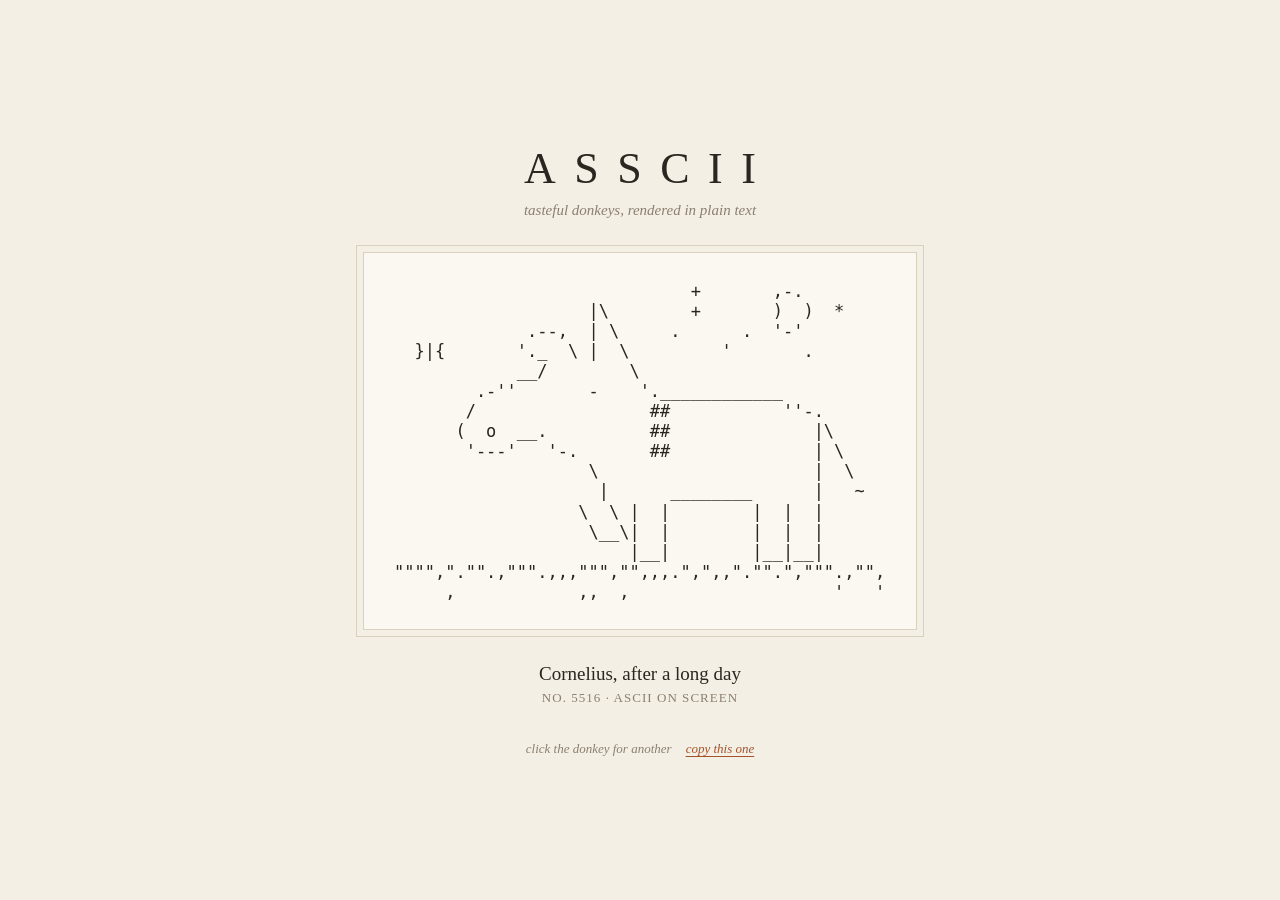
==== asscii.html @ 92eb625c "Add files via upload" ====
<!DOCTYPE html>
<html lang="en">
<head>
<meta charset="utf-8">
<meta name="viewport" content="width=device-width, initial-scale=1">
<title>ASSCII</title>
<style>
  :root {
    --paper: #f4efe4;
    --mat: #fbf8f1;
    --ink: #2b2620;
    --soft: #8a7f70;
    --line: #d9d0be;
    --accent: #a4532a;
  }
  @media (prefers-color-scheme: dark) {
    :root {
      --paper: #17150f;
      --mat: #1f1c15;
      --ink: #eadfc8;
      --soft: #8f866f;
      --line: #3a3528;
      --accent: #e0a070;
    }
  }
  * { box-sizing: border-box; }
  html, body { height: 100%; }
  body {
    margin: 0;
    background: var(--paper);
    color: var(--ink);
    font-family: Georgia, "Iowan Old Style", "Times New Roman", serif;
    display: flex;
    flex-direction: column;
    align-items: center;
    justify-content: center;
    gap: clamp(14px, 3vh, 28px);
    padding: 24px 12px;
  }
  header { text-align: center; }
  h1 {
    margin: 0;
    font-weight: 400;
    font-size: clamp(26px, 5vw, 44px);
    letter-spacing: 0.42em;
    margin-right: -0.42em; /* balance the trailing letter-space */
  }
  .tagline {
    margin: 8px 0 0;
    font-style: italic;
    color: var(--soft);
    font-size: clamp(12px, 1.8vw, 15px);
  }
  .frame {
    appearance: none;
    font: inherit;
    color: inherit;
    cursor: pointer;
    background: var(--mat);
    border: 1px solid var(--line);
    outline: 1px solid var(--line);
    outline-offset: 6px;
    padding: clamp(10px, 2.5vw, 28px) clamp(8px, 2.5vw, 30px);
    margin: 6px;
    overflow: hidden;
    -webkit-tap-highlight-color: transparent;
  }
  .frame:focus-visible { outline: 2px solid var(--accent); outline-offset: 6px; }
  #donkey {
    margin: 0;
    font-family: ui-monospace, "SF Mono", Menlo, Consolas, "DejaVu Sans Mono", "Courier New", monospace;
    font-size: clamp(7px, 2.9vw, 17px);
    line-height: 1.18;
    white-space: pre;
    text-align: left;
    user-select: none;
    will-change: transform, opacity;
  }
  .plaque { text-align: center; min-height: 3.2em; }
  #title { margin: 0; font-size: clamp(15px, 2.4vw, 19px); }
  #meta {
    margin: 5px 0 0;
    color: var(--soft);
    font-size: clamp(11px, 1.6vw, 13px);
    letter-spacing: 0.08em;
    text-transform: uppercase;
  }
  footer {
    color: var(--soft);
    font-size: clamp(11px, 1.6vw, 13px);
    font-style: italic;
    display: flex;
    gap: 14px;
    align-items: center;
  }
  #copy {
    font: inherit;
    color: var(--accent);
    background: none;
    border: 0;
    padding: 0;
    cursor: pointer;
    text-decoration: underline;
    text-underline-offset: 3px;
  }
</style>
</head>
<body>
  <header>
    <h1>ASSCII</h1>
    <p class="tagline">tasteful donkeys, rendered in plain text</p>
  </header>

  <button class="frame" id="frame" aria-label="Donkey portrait. Activate for a new donkey.">
    <pre id="donkey" aria-hidden="true"></pre>
  </button>

  <div class="plaque" aria-live="polite">
    <p id="title"></p>
    <p id="meta"></p>
  </div>

  <footer>
    <span>click the donkey for another</span>
    <button id="copy" type="button">copy this one</button>
  </footer>

<script>
/* ============================================================
   ASSCII donkey generator
   Each donkey is assembled on a character grid from hand-drawn
   parts (pose, ears, mane, tail, legs, extras, scenery), drawn
   facing right, then optionally mirrored.
   ============================================================ */
var ASSCII = (function () {
  var W = 48, H = 16;          // canvas size in characters
  var OX = 1;                  // donkey x offset on the canvas

  function pick(a) { return a[Math.floor(Math.random() * a.length)]; }
  function chance(p) { return Math.random() < p; }

  function blank() {
    var g = [];
    for (var r = 0; r < H; r++) { g.push(new Array(W).fill(' ')); }
    return g;
  }
  // Draw rows of text at (row, col). Spaces are transparent unless solid.
  function put(g, row, col, lines, solid) {
    for (var i = 0; i < lines.length; i++) {
      for (var j = 0; j < lines[i].length; j++) {
        var ch = lines[i][j], r = row + i, c = col + j;
        if (r < 0 || r >= H || c < 0 || c >= W) continue;
        if (ch !== ' ' || solid) g[r][c] = ch;
      }
    }
  }

  /* ---------- poses (E = eye, M = mane) ---------- */
  var POSES = {
    standing: {
      top: 1,
      art: [
        "",
        "",
        "",
        "                       /        \\__",
        "         ____________.'    E       ''-.",
        "     .-''           MM                 \\",
        "     |              MM          .__  o  )",
        "     |              MM       .-'   '---'",
        "     |                     /",
        "     |      ________      |"
      ],
      back: 4,
      ears: { row: 0, col: 23, set: [
        ["   /|  /|", "  / | / |", " /  |/  |"],
        ["   /|", "  / |  ,--.", " /  | /  _.'"],
        ["  |\\  |\\", "  | \\ | \\", "  |  \\|  \\"]
      ] },
      mouth: { row: 7, col: 40 },
      fly: { row: 3, col: 42 }
    },
    grazing: {
      top: 5,
      art: [
        "         _______________",
        "     .-''               ''-.",
        "     |              MM        '.",
        "     |              MM          \\",
        "     |                MM         '     '.",
        "     |      ________       '.        E   \\",
        "                             \\            |",
        "                              '.     __  o )",
        "                                '---'  '--'"
      ],
      back: 0,
      ears: { row: 2, col: 34, set: [
        ["   /|/|", "  / / |"],
        [" |\\ |\\", " | \\| \\"]
      ] },
      mouth: null,
      fly: { row: 3, col: 43 }
    }
  };

  /* ---------- interchangeable parts ---------- */
  var EYES = ['o', 'o', 'o', 'O', '^', '-', '*', '='];
  var MANES = ['}}', '))', '%%', '||', '\\\\', '##'];

  // 22 wide, 3 tall; sits under the belly
  var LEGS = [
    ["|  |  |        |  |  |",
     "|  |  |        |  |  |",
     "|__|__|        |__|__|"],
    ["|  |  |        |  |  |",
     "|  |  |        |  |  |",
     "|##|##|        |##|##|"],
    ["|  |\\  \\      /  /|  |",
     "|  | \\  \\    /  / |  |",
     "|__|  \\__\\  /__/  |__|"],
    ["|  |  |        |  | /  /",
     "|  |  |        |  |/__/",
     "|__|__|        |__|"]
  ];

  // drawn so the last character of the first row touches the rump
  var TAILS = [
    ["    /", "   /", "  ~"],
    ["    /", "   /", "  /", " ~"],
    ["    {", "   {", "  {", "  *"],
    [" ~-._"]
  ];

  /* ---------- scenery ---------- */
  var SUN   = [" \\ | /", "- (_) -", " / | \\"];
  var MOON  = ["  .-,", " (  (", "  '-'"];
  var CLOUD = ["   .--.", " .(    ).", "(___.___)"];

  function scenery(g, pose, night) {
    var tall = pose === POSES.standing;
    if (night) {
      put(g, 0, 2 + Math.floor(Math.random() * 6), MOON);
      var n = 6 + Math.floor(Math.random() * 6);
      for (var i = 0; i < n; i++) {
        var r = Math.floor(Math.random() * 4);
        var c = Math.floor(Math.random() * (tall ? 22 : W));
        if (g[r][c] === ' ' && g[r][Math.max(0, c - 1)] === ' ' && g[r][Math.min(W - 1, c + 1)] === ' ') {
          g[r][c] = pick(['*', '.', '+', '.', "'"]);
        }
      }
    } else {
      var kind = pick(['sun', 'sun', 'cloud', 'both', 'none']);
      if (kind === 'sun' || kind === 'both') put(g, 0, 2 + Math.floor(Math.random() * 4), SUN);
      if (kind === 'cloud') put(g, 0, 3 + Math.floor(Math.random() * 8), CLOUD);
      if (kind === 'both') put(g, 0, 12, CLOUD);
      if (!tall && chance(0.6)) put(g, pick([0, 1]), 28 + Math.floor(Math.random() * 8), CLOUD);
      if (chance(0.35)) put(g, 3, 14 + Math.floor(Math.random() * 4), ["v  v"]);
    }
    // ground
    var gr = H - 2;
    for (var c2 = 0; c2 < W; c2++) {
      g[gr][c2] = pick(['"', '"', '"', ',', ',', '.']);
      if (chance(0.12)) g[gr + 1][c2] = pick(['.', ',', "'"]);
    }
  }

  /* ---------- extras ---------- */
  function extras(g, pose, top) {
    var list = [];
    if (chance(0.28)) {                      // saddle blanket
      put(g, top + pose.back + 1, OX + 10, ["|::::::|", " '~~~~'"], true);
      list.push('blanket');
    }
    if (chance(0.22)) {                      // small bird on the back
      put(g, top + pose.back - 1, OX + 12, ["('>"]);
      list.push('bird');
    }
    if (pose.mouth && chance(0.25)) {        // flower in the mouth
      put(g, top + pose.mouth.row, OX + pose.mouth.col, ["-<@"]);
      list.push('flower');
    } else if (chance(0.2)) {                // butterfly by the nose
      put(g, top + pose.fly.row - 1, OX + pose.fly.col, ["}|{"]);
      list.push('butterfly');
    }
    return list;
  }

  /* ---------- mirroring ---------- */
  var SWAP = { '/': '\\', '\\': '/', '(': ')', ')': '(', '<': '>', '>': '<', '{': '}', '}': '{' };
  function mirror(g) {
    return g.map(function (row) {
      return row.slice().reverse().map(function (ch) { return SWAP[ch] || ch; });
    });
  }

  /* ---------- names and captions ---------- */
  var NAMES = ["Clementine", "Bartholomew", "Juniper", "Winifred", "Augustin", "Marigold", "Thaddeus",
    "Beatrix", "Cornelius", "Philippa", "Ignatius", "Rosalind", "Barnaby", "Ottoline", "Leopold",
    "Henrietta", "Montgomery", "Persimmon", "Algernon", "Dulcinea", "Sancho", "Figaro", "Esmeralda",
    "Horatio", "Mirabelle", "Tobias", "Wilhelmina", "Fitzgerald", "Odalys", "Benedetto"];
  var DOING = {
    standing: ["contemplating oats", "in repose", "awaiting the post", "considering the horizon",
      "at the edge of the meadow", "unbothered", "after a long day", "with quiet dignity",
      "pretending not to notice you", "thinking about hay", "having declined to move"],
    grazing: ["at luncheon", "sampling the clover", "among the good grass", "taking a light supper",
      "inspecting the lawn", "dining alone", "reviewing the meadow"],
    night: ["by moonlight", "beneath the stars", "keeping late hours", "nocturne"],
    bird: ["with a small friend", "and companion"],
    flower: ["bearing a flower", "feeling romantic"],
    butterfly: ["with visitor", "and the butterfly"],
    blanket: ["in formal dress", "dressed for the occasion"]
  };

  function generate() {
    var poseName = chance(0.7) ? 'standing' : 'grazing';
    var pose = POSES[poseName];
    var top = pose.top;
    var night = chance(0.3);
    var g = blank();

    scenery(g, pose, night);

    // body
    var eye = pick(EYES), mane = pick(MANES);
    var art = pose.art.map(function (line) {
      return line.replace(/MM/g, mane).replace('E', eye);
    });
    put(g, top, OX, art);

    // ears, legs, tail
    put(g, top + pose.ears.row, OX + pose.ears.col, pick(pose.ears.set));
    var bodyRows = poseName === 'standing' ? 10 : 6;
    put(g, top + bodyRows, OX + 5, pick(poseName === 'standing' ? LEGS : LEGS.slice(0, 3)), true);
    var tailRow = poseName === 'standing' ? 6 : 2;
    put(g, top + tailRow, OX, pick(TAILS));

    var ex = extras(g, pose, top);
    if (chance(0.5)) g = mirror(g);

    // caption
    var pool = DOING[poseName];
    if (night && chance(0.5)) pool = DOING.night;
    if (ex.length && chance(0.6)) pool = DOING[pick(ex)];
    var number = String(1 + Math.floor(Math.random() * 9999)).padStart(4, '0');

    return {
      text: g.map(function (row) { return row.join('').replace(/\s+$/, ''); }).join('\n'),
      title: pick(NAMES) + ', ' + pick(pool),
      meta: 'No. ' + number + ' · ASCII on screen'
    };
  }

  return { generate: generate, W: W, H: H };
})();

/* ============================================================
   Page behaviour
   ============================================================ */
if (typeof document !== 'undefined') {
  (function () {
    var pre = document.getElementById('donkey');
    var frame = document.getElementById('frame');
    var title = document.getElementById('title');
    var meta = document.getElementById('meta');
    var copy = document.getElementById('copy');
    var busy = false, current = null;

    function show() {
      current = ASSCII.generate();
      // pad rows so the frame keeps a constant size
      pre.textContent = current.text.split('\n').map(function (l) {
        return l.padEnd(ASSCII.W, ' ');
      }).join('\n');
      title.textContent = current.title;
      meta.textContent = current.meta;
    }

    function next() {
      if (busy) return;
      var calm = window.matchMedia && window.matchMedia('(prefers-reduced-motion: reduce)').matches;
      if (!pre.animate) { show(); return; }
      busy = true;
      var D = calm ? 400 : 850;
      var frames = calm
        ? [{ opacity: 1 }, { opacity: 0, offset: 0.5 }, { opacity: 1 }]
        : [
            { transform: 'rotate(0deg) scale(1)', opacity: 1 },
            { transform: 'rotate(360deg) scale(0.12)', opacity: 0.2, offset: 0.5 },
            { transform: 'rotate(720deg) scale(1)', opacity: 1 }
          ];
      var anim = pre.animate(frames, { duration: D, easing: 'ease-in-out' });
      setTimeout(show, D / 2);
      anim.onfinish = anim.oncancel = function () { busy = false; };
    }

    frame.addEventListener('click', next);

    copy.addEventListener('click', function () {
      if (!current) return;
      var done = function (msg) {
        copy.textContent = msg;
        setTimeout(function () { copy.textContent = 'copy this one'; }, 1400);
      };
      if (navigator.clipboard && navigator.clipboard.writeText) {
        navigator.clipboard.writeText(current.text).then(
          function () { done('copied'); },
          function () { done('copy failed'); }
        );
      } else {
        done('copy unavailable');
      }
    });

    show();
  })();
}
if (typeof module !== 'undefined') { module.exports = ASSCII; }
</script>
</body>
</html>
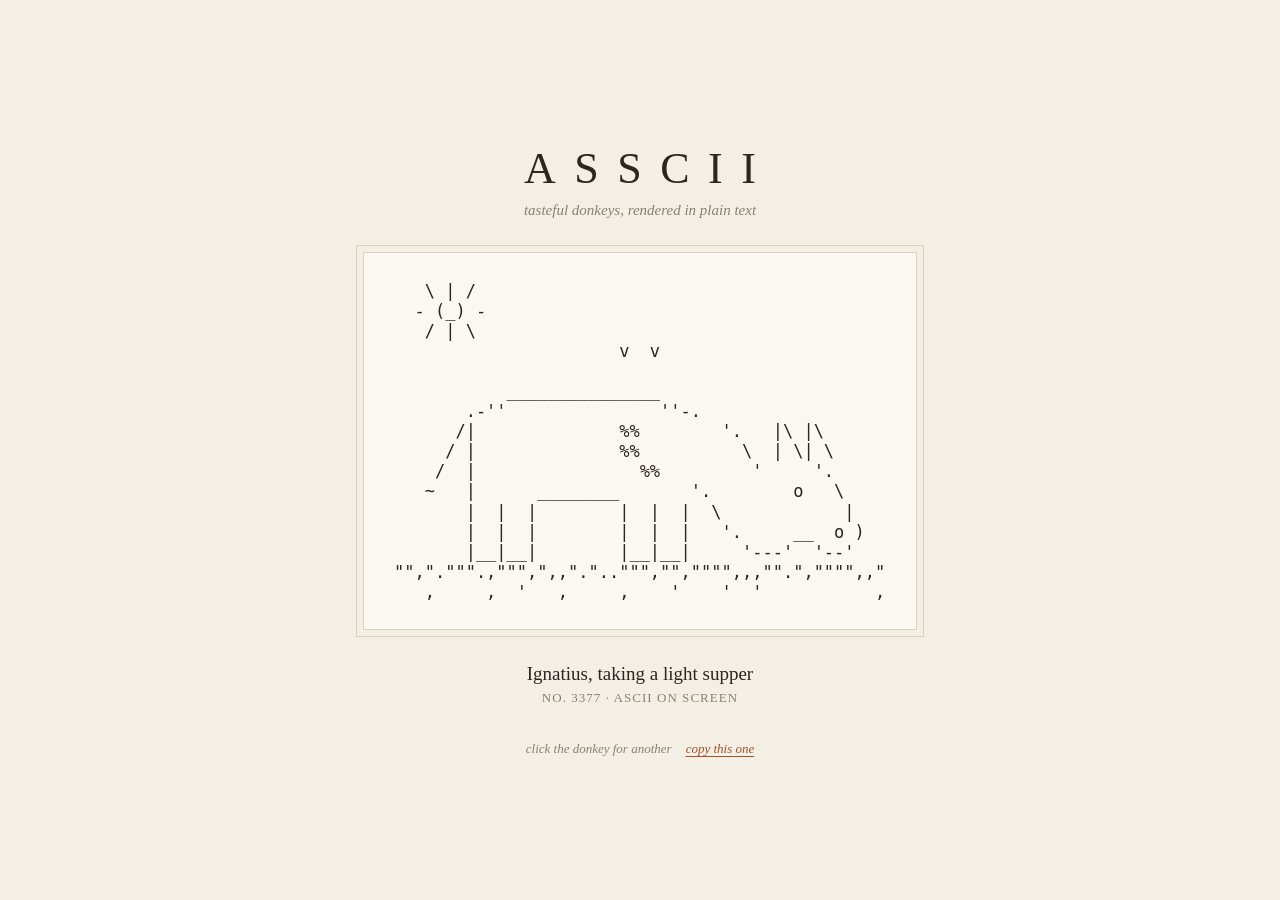
==== commit d7cb5902: "Add four new donkey poses, accessories and props Adds resting, sitting, front-facing portrait and fo" ====
--- a/asscii.html
+++ b/asscii.html
@@ -1,420 +1,552 @@
-<!DOCTYPE html>
-<html lang="en">
-<head>
-<meta charset="utf-8">
-<meta name="viewport" content="width=device-width, initial-scale=1">
-<title>ASSCII</title>
-<style>
-  :root {
-    --paper: #f4efe4;
-    --mat: #fbf8f1;
-    --ink: #2b2620;
-    --soft: #8a7f70;
-    --line: #d9d0be;
-    --accent: #a4532a;
-  }
-  @media (prefers-color-scheme: dark) {
-    :root {
-      --paper: #17150f;
-      --mat: #1f1c15;
-      --ink: #eadfc8;
-      --soft: #8f866f;
-      --line: #3a3528;
-      --accent: #e0a070;
-    }
-  }
-  * { box-sizing: border-box; }
-  html, body { height: 100%; }
-  body {
-    margin: 0;
-    background: var(--paper);
-    color: var(--ink);
-    font-family: Georgia, "Iowan Old Style", "Times New Roman", serif;
-    display: flex;
-    flex-direction: column;
-    align-items: center;
-    justify-content: center;
-    gap: clamp(14px, 3vh, 28px);
-    padding: 24px 12px;
-  }
-  header { text-align: center; }
-  h1 {
-    margin: 0;
-    font-weight: 400;
-    font-size: clamp(26px, 5vw, 44px);
-    letter-spacing: 0.42em;
-    margin-right: -0.42em; /* balance the trailing letter-space */
-  }
-  .tagline {
-    margin: 8px 0 0;
-    font-style: italic;
-    color: var(--soft);
-    font-size: clamp(12px, 1.8vw, 15px);
-  }
-  .frame {
-    appearance: none;
-    font: inherit;
-    color: inherit;
-    cursor: pointer;
-    background: var(--mat);
-    border: 1px solid var(--line);
-    outline: 1px solid var(--line);
-    outline-offset: 6px;
-    padding: clamp(10px, 2.5vw, 28px) clamp(8px, 2.5vw, 30px);
-    margin: 6px;
-    overflow: hidden;
-    -webkit-tap-highlight-color: transparent;
-  }
-  .frame:focus-visible { outline: 2px solid var(--accent); outline-offset: 6px; }
-  #donkey {
-    margin: 0;
-    font-family: ui-monospace, "SF Mono", Menlo, Consolas, "DejaVu Sans Mono", "Courier New", monospace;
-    font-size: clamp(7px, 2.9vw, 17px);
-    line-height: 1.18;
-    white-space: pre;
-    text-align: left;
-    user-select: none;
-    will-change: transform, opacity;
-  }
-  .plaque { text-align: center; min-height: 3.2em; }
-  #title { margin: 0; font-size: clamp(15px, 2.4vw, 19px); }
-  #meta {
-    margin: 5px 0 0;
-    color: var(--soft);
-    font-size: clamp(11px, 1.6vw, 13px);
-    letter-spacing: 0.08em;
-    text-transform: uppercase;
-  }
-  footer {
-    color: var(--soft);
-    font-size: clamp(11px, 1.6vw, 13px);
-    font-style: italic;
-    display: flex;
-    gap: 14px;
-    align-items: center;
-  }
-  #copy {
-    font: inherit;
-    color: var(--accent);
-    background: none;
-    border: 0;
-    padding: 0;
-    cursor: pointer;
-    text-decoration: underline;
-    text-underline-offset: 3px;
-  }
-</style>
-</head>
-<body>
-  <header>
-    <h1>ASSCII</h1>
-    <p class="tagline">tasteful donkeys, rendered in plain text</p>
-  </header>
-
-  <button class="frame" id="frame" aria-label="Donkey portrait. Activate for a new donkey.">
-    <pre id="donkey" aria-hidden="true"></pre>
-  </button>
-
-  <div class="plaque" aria-live="polite">
-    <p id="title"></p>
-    <p id="meta"></p>
-  </div>
-
-  <footer>
-    <span>click the donkey for another</span>
-    <button id="copy" type="button">copy this one</button>
-  </footer>
-
-<script>
-/* ============================================================
-   ASSCII donkey generator
-   Each donkey is assembled on a character grid from hand-drawn
-   parts (pose, ears, mane, tail, legs, extras, scenery), drawn
-   facing right, then optionally mirrored.
-   ============================================================ */
-var ASSCII = (function () {
-  var W = 48, H = 16;          // canvas size in characters
-  var OX = 1;                  // donkey x offset on the canvas
-
-  function pick(a) { return a[Math.floor(Math.random() * a.length)]; }
-  function chance(p) { return Math.random() < p; }
-
-  function blank() {
-    var g = [];
-    for (var r = 0; r < H; r++) { g.push(new Array(W).fill(' ')); }
-    return g;
-  }
-  // Draw rows of text at (row, col). Spaces are transparent unless solid.
-  function put(g, row, col, lines, solid) {
-    for (var i = 0; i < lines.length; i++) {
-      for (var j = 0; j < lines[i].length; j++) {
-        var ch = lines[i][j], r = row + i, c = col + j;
-        if (r < 0 || r >= H || c < 0 || c >= W) continue;
-        if (ch !== ' ' || solid) g[r][c] = ch;
-      }
-    }
-  }
-
-  /* ---------- poses (E = eye, M = mane) ---------- */
-  var POSES = {
-    standing: {
-      top: 1,
-      art: [
-        "",
-        "",
-        "",
-        "                       /        \\__",
-        "         ____________.'    E       ''-.",
-        "     .-''           MM                 \\",
-        "     |              MM          .__  o  )",
-        "     |              MM       .-'   '---'",
-        "     |                     /",
-        "     |      ________      |"
-      ],
-      back: 4,
-      ears: { row: 0, col: 23, set: [
-        ["   /|  /|", "  / | / |", " /  |/  |"],
-        ["   /|", "  / |  ,--.", " /  | /  _.'"],
-        ["  |\\  |\\", "  | \\ | \\", "  |  \\|  \\"]
-      ] },
-      mouth: { row: 7, col: 40 },
-      fly: { row: 3, col: 42 }
-    },
-    grazing: {
-      top: 5,
-      art: [
-        "         _______________",
-        "     .-''               ''-.",
-        "     |              MM        '.",
-        "     |              MM          \\",
-        "     |                MM         '     '.",
-        "     |      ________       '.        E   \\",
-        "                             \\            |",
-        "                              '.     __  o )",
-        "                                '---'  '--'"
-      ],
-      back: 0,
-      ears: { row: 2, col: 34, set: [
-        ["   /|/|", "  / / |"],
-        [" |\\ |\\", " | \\| \\"]
-      ] },
-      mouth: null,
-      fly: { row: 3, col: 43 }
-    }
-  };
-
-  /* ---------- interchangeable parts ---------- */
-  var EYES = ['o', 'o', 'o', 'O', '^', '-', '*', '='];
-  var MANES = ['}}', '))', '%%', '||', '\\\\', '##'];
-
-  // 22 wide, 3 tall; sits under the belly
-  var LEGS = [
-    ["|  |  |        |  |  |",
-     "|  |  |        |  |  |",
-     "|__|__|        |__|__|"],
-    ["|  |  |        |  |  |",
-     "|  |  |        |  |  |",
-     "|##|##|        |##|##|"],
-    ["|  |\\  \\      /  /|  |",
-     "|  | \\  \\    /  / |  |",
-     "|__|  \\__\\  /__/  |__|"],
-    ["|  |  |        |  | /  /",
-     "|  |  |        |  |/__/",
-     "|__|__|        |__|"]
-  ];
-
-  // drawn so the last character of the first row touches the rump
-  var TAILS = [
-    ["    /", "   /", "  ~"],
-    ["    /", "   /", "  /", " ~"],
-    ["    {", "   {", "  {", "  *"],
-    [" ~-._"]
-  ];
-
-  /* ---------- scenery ---------- */
-  var SUN   = [" \\ | /", "- (_) -", " / | \\"];
-  var MOON  = ["  .-,", " (  (", "  '-'"];
-  var CLOUD = ["   .--.", " .(    ).", "(___.___)"];
-
-  function scenery(g, pose, night) {
-    var tall = pose === POSES.standing;
-    if (night) {
-      put(g, 0, 2 + Math.floor(Math.random() * 6), MOON);
-      var n = 6 + Math.floor(Math.random() * 6);
-      for (var i = 0; i < n; i++) {
-        var r = Math.floor(Math.random() * 4);
-        var c = Math.floor(Math.random() * (tall ? 22 : W));
-        if (g[r][c] === ' ' && g[r][Math.max(0, c - 1)] === ' ' && g[r][Math.min(W - 1, c + 1)] === ' ') {
-          g[r][c] = pick(['*', '.', '+', '.', "'"]);
-        }
-      }
-    } else {
-      var kind = pick(['sun', 'sun', 'cloud', 'both', 'none']);
-      if (kind === 'sun' || kind === 'both') put(g, 0, 2 + Math.floor(Math.random() * 4), SUN);
-      if (kind === 'cloud') put(g, 0, 3 + Math.floor(Math.random() * 8), CLOUD);
-      if (kind === 'both') put(g, 0, 12, CLOUD);
-      if (!tall && chance(0.6)) put(g, pick([0, 1]), 28 + Math.floor(Math.random() * 8), CLOUD);
-      if (chance(0.35)) put(g, 3, 14 + Math.floor(Math.random() * 4), ["v  v"]);
-    }
-    // ground
-    var gr = H - 2;
-    for (var c2 = 0; c2 < W; c2++) {
-      g[gr][c2] = pick(['"', '"', '"', ',', ',', '.']);
-      if (chance(0.12)) g[gr + 1][c2] = pick(['.', ',', "'"]);
-    }
-  }
-
-  /* ---------- extras ---------- */
-  function extras(g, pose, top) {
-    var list = [];
-    if (chance(0.28)) {                      // saddle blanket
-      put(g, top + pose.back + 1, OX + 10, ["|::::::|", " '~~~~'"], true);
-      list.push('blanket');
-    }
-    if (chance(0.22)) {                      // small bird on the back
-      put(g, top + pose.back - 1, OX + 12, ["('>"]);
-      list.push('bird');
-    }
-    if (pose.mouth && chance(0.25)) {        // flower in the mouth
-      put(g, top + pose.mouth.row, OX + pose.mouth.col, ["-<@"]);
-      list.push('flower');
-    } else if (chance(0.2)) {                // butterfly by the nose
-      put(g, top + pose.fly.row - 1, OX + pose.fly.col, ["}|{"]);
-      list.push('butterfly');
-    }
-    return list;
-  }
-
-  /* ---------- mirroring ---------- */
-  var SWAP = { '/': '\\', '\\': '/', '(': ')', ')': '(', '<': '>', '>': '<', '{': '}', '}': '{' };
-  function mirror(g) {
-    return g.map(function (row) {
-      return row.slice().reverse().map(function (ch) { return SWAP[ch] || ch; });
-    });
-  }
-
-  /* ---------- names and captions ---------- */
-  var NAMES = ["Clementine", "Bartholomew", "Juniper", "Winifred", "Augustin", "Marigold", "Thaddeus",
-    "Beatrix", "Cornelius", "Philippa", "Ignatius", "Rosalind", "Barnaby", "Ottoline", "Leopold",
-    "Henrietta", "Montgomery", "Persimmon", "Algernon", "Dulcinea", "Sancho", "Figaro", "Esmeralda",
-    "Horatio", "Mirabelle", "Tobias", "Wilhelmina", "Fitzgerald", "Odalys", "Benedetto"];
-  var DOING = {
-    standing: ["contemplating oats", "in repose", "awaiting the post", "considering the horizon",
-      "at the edge of the meadow", "unbothered", "after a long day", "with quiet dignity",
-      "pretending not to notice you", "thinking about hay", "having declined to move"],
-    grazing: ["at luncheon", "sampling the clover", "among the good grass", "taking a light supper",
-      "inspecting the lawn", "dining alone", "reviewing the meadow"],
-    night: ["by moonlight", "beneath the stars", "keeping late hours", "nocturne"],
-    bird: ["with a small friend", "and companion"],
-    flower: ["bearing a flower", "feeling romantic"],
-    butterfly: ["with visitor", "and the butterfly"],
-    blanket: ["in formal dress", "dressed for the occasion"]
-  };
-
-  function generate() {
-    var poseName = chance(0.7) ? 'standing' : 'grazing';
-    var pose = POSES[poseName];
-    var top = pose.top;
-    var night = chance(0.3);
-    var g = blank();
-
-    scenery(g, pose, night);
-
-    // body
-    var eye = pick(EYES), mane = pick(MANES);
-    var art = pose.art.map(function (line) {
-      return line.replace(/MM/g, mane).replace('E', eye);
-    });
-    put(g, top, OX, art);
-
-    // ears, legs, tail
-    put(g, top + pose.ears.row, OX + pose.ears.col, pick(pose.ears.set));
-    var bodyRows = poseName === 'standing' ? 10 : 6;
-    put(g, top + bodyRows, OX + 5, pick(poseName === 'standing' ? LEGS : LEGS.slice(0, 3)), true);
-    var tailRow = poseName === 'standing' ? 6 : 2;
-    put(g, top + tailRow, OX, pick(TAILS));
-
-    var ex = extras(g, pose, top);
-    if (chance(0.5)) g = mirror(g);
-
-    // caption
-    var pool = DOING[poseName];
-    if (night && chance(0.5)) pool = DOING.night;
-    if (ex.length && chance(0.6)) pool = DOING[pick(ex)];
-    var number = String(1 + Math.floor(Math.random() * 9999)).padStart(4, '0');
-
-    return {
-      text: g.map(function (row) { return row.join('').replace(/\s+$/, ''); }).join('\n'),
-      title: pick(NAMES) + ', ' + pick(pool),
-      meta: 'No. ' + number + ' · ASCII on screen'
-    };
-  }
-
-  return { generate: generate, W: W, H: H };
-})();
-
-/* ============================================================
-   Page behaviour
-   ============================================================ */
-if (typeof document !== 'undefined') {
-  (function () {
-    var pre = document.getElementById('donkey');
-    var frame = document.getElementById('frame');
-    var title = document.getElementById('title');
-    var meta = document.getElementById('meta');
-    var copy = document.getElementById('copy');
-    var busy = false, current = null;
-
-    function show() {
-      current = ASSCII.generate();
-      // pad rows so the frame keeps a constant size
-      pre.textContent = current.text.split('\n').map(function (l) {
-        return l.padEnd(ASSCII.W, ' ');
-      }).join('\n');
-      title.textContent = current.title;
-      meta.textContent = current.meta;
-    }
-
-    function next() {
-      if (busy) return;
-      var calm = window.matchMedia && window.matchMedia('(prefers-reduced-motion: reduce)').matches;
-      if (!pre.animate) { show(); return; }
-      busy = true;
-      var D = calm ? 400 : 850;
-      var frames = calm
-        ? [{ opacity: 1 }, { opacity: 0, offset: 0.5 }, { opacity: 1 }]
-        : [
-            { transform: 'rotate(0deg) scale(1)', opacity: 1 },
-            { transform: 'rotate(360deg) scale(0.12)', opacity: 0.2, offset: 0.5 },
-            { transform: 'rotate(720deg) scale(1)', opacity: 1 }
-          ];
-      var anim = pre.animate(frames, { duration: D, easing: 'ease-in-out' });
-      setTimeout(show, D / 2);
-      anim.onfinish = anim.oncancel = function () { busy = false; };
-    }
-
-    frame.addEventListener('click', next);
-
-    copy.addEventListener('click', function () {
-      if (!current) return;
-      var done = function (msg) {
-        copy.textContent = msg;
-        setTimeout(function () { copy.textContent = 'copy this one'; }, 1400);
-      };
-      if (navigator.clipboard && navigator.clipboard.writeText) {
-        navigator.clipboard.writeText(current.text).then(
-          function () { done('copied'); },
-          function () { done('copy failed'); }
-        );
-      } else {
-        done('copy unavailable');
-      }
-    });
-
-    show();
-  })();
-}
-if (typeof module !== 'undefined') { module.exports = ASSCII; }
-</script>
-</body>
-</html>
+<!DOCTYPE html>
+<html lang="en">
+<head>
+<meta charset="utf-8">
+<meta name="viewport" content="width=device-width, initial-scale=1">
+<title>ASSCII</title>
+<style>
+  :root {
+    --paper: #f4efe4;
+    --mat: #fbf8f1;
+    --ink: #2b2620;
+    --soft: #8a7f70;
+    --line: #d9d0be;
+    --accent: #a4532a;
+  }
+  @media (prefers-color-scheme: dark) {
+    :root {
+      --paper: #17150f;
+      --mat: #1f1c15;
+      --ink: #eadfc8;
+      --soft: #8f866f;
+      --line: #3a3528;
+      --accent: #e0a070;
+    }
+  }
+  * { box-sizing: border-box; }
+  html, body { height: 100%; }
+  body {
+    margin: 0;
+    background: var(--paper);
+    color: var(--ink);
+    font-family: Georgia, "Iowan Old Style", "Times New Roman", serif;
+    display: flex;
+    flex-direction: column;
+    align-items: center;
+    justify-content: center;
+    gap: clamp(14px, 3vh, 28px);
+    padding: 24px 12px;
+  }
+  header { text-align: center; }
+  h1 {
+    margin: 0;
+    font-weight: 400;
+    font-size: clamp(26px, 5vw, 44px);
+    letter-spacing: 0.42em;
+    margin-right: -0.42em; /* balance the trailing letter-space */
+  }
+  .tagline {
+    margin: 8px 0 0;
+    font-style: italic;
+    color: var(--soft);
+    font-size: clamp(12px, 1.8vw, 15px);
+  }
+  .frame {
+    appearance: none;
+    font: inherit;
+    color: inherit;
+    cursor: pointer;
+    background: var(--mat);
+    border: 1px solid var(--line);
+    outline: 1px solid var(--line);
+    outline-offset: 6px;
+    padding: clamp(10px, 2.5vw, 28px) clamp(8px, 2.5vw, 30px);
+    margin: 6px;
+    overflow: hidden;
+    -webkit-tap-highlight-color: transparent;
+  }
+  .frame:focus-visible { outline: 2px solid var(--accent); outline-offset: 6px; }
+  #donkey {
+    margin: 0;
+    font-family: ui-monospace, "SF Mono", Menlo, Consolas, "DejaVu Sans Mono", "Courier New", monospace;
+    font-size: clamp(7px, 2.9vw, 17px);
+    line-height: 1.18;
+    white-space: pre;
+    text-align: left;
+    user-select: none;
+    will-change: transform, opacity;
+  }
+  .plaque { text-align: center; min-height: 3.2em; }
+  #title { margin: 0; font-size: clamp(15px, 2.4vw, 19px); }
+  #meta {
+    margin: 5px 0 0;
+    color: var(--soft);
+    font-size: clamp(11px, 1.6vw, 13px);
+    letter-spacing: 0.08em;
+    text-transform: uppercase;
+  }
+  footer {
+    color: var(--soft);
+    font-size: clamp(11px, 1.6vw, 13px);
+    font-style: italic;
+    display: flex;
+    gap: 14px;
+    align-items: center;
+  }
+  #copy {
+    font: inherit;
+    color: var(--accent);
+    background: none;
+    border: 0;
+    padding: 0;
+    cursor: pointer;
+    text-decoration: underline;
+    text-underline-offset: 3px;
+  }
+</style>
+</head>
+<body>
+  <header>
+    <h1>ASSCII</h1>
+    <p class="tagline">tasteful donkeys, rendered in plain text</p>
+  </header>
+
+  <button class="frame" id="frame" aria-label="Donkey portrait. Activate for a new donkey.">
+    <pre id="donkey" aria-hidden="true"></pre>
+  </button>
+
+  <div class="plaque" aria-live="polite">
+    <p id="title"></p>
+    <p id="meta"></p>
+  </div>
+
+  <footer>
+    <span>click the donkey for another</span>
+    <button id="copy" type="button">copy this one</button>
+  </footer>
+
+<script>
+/* ============================================================
+   ASSCII donkey generator
+   Each donkey is assembled on a character grid from hand-drawn
+   parts (pose, ears, mane, tail, legs, extras, scenery), drawn
+   facing right, then optionally mirrored.
+   ============================================================ */
+var ASSCII = (function () {
+  var W = 48, H = 16;          // canvas size in characters
+  var GROUND = H - 2;          // first ground row; art rests on the row above
+
+  function pick(a) { return a[Math.floor(Math.random() * a.length)]; }
+  function chance(p) { return Math.random() < p; }
+  function rand(lo, hi) { return lo + Math.floor(Math.random() * (hi - lo + 1)); }
+
+  function blank() {
+    var g = [];
+    for (var r = 0; r < H; r++) { g.push(new Array(W).fill(' ')); }
+    return g;
+  }
+  // Draw rows of text at (row, col). Spaces are transparent unless solid.
+  function put(g, row, col, lines, solid) {
+    for (var i = 0; i < lines.length; i++) {
+      for (var j = 0; j < lines[i].length; j++) {
+        var ch = lines[i][j], r = row + i, c = col + j;
+        if (r < 0 || r >= H || c < 0 || c >= W) continue;
+        if (ch !== ' ' || solid) g[r][c] = ch;
+      }
+    }
+  }
+  // True if a w-by-h box at (row, col) stays clear of everything drawn so far.
+  function free(g, row, col, w, h, margin) {
+    if (row < 0 || col < 0 || col + w > W || row + h > GROUND) return false;
+    for (var r = row; r < row + h; r++) {
+      var lo = -1, hi = -1;
+      for (var c = 0; c < W; c++) { if (g[r][c] !== ' ') { if (lo < 0) lo = c; hi = c; } }
+      if (lo >= 0 && col <= hi + margin && col + w - 1 >= lo - margin) return false;
+    }
+    return true;
+  }
+  function width(lines) { return Math.max.apply(null, lines.map(function (l) { return l.length; })); }
+  // Try random spots for a piece of scenery; draw it at the first clear one.
+  function place(g, lines, rowLo, rowHi, margin) {
+    var w = width(lines);
+    for (var i = 0; i < 30; i++) {
+      var r = rand(rowLo, rowHi), c = rand(0, W - w);
+      if (free(g, r, c, w, lines.length, margin)) { put(g, r, c, lines); return true; }
+    }
+    return false;
+  }
+
+  /* ---------- shared parts ---------- */
+  var EYES = ['o', 'o', 'o', 'O', '^', '-', '*', '='];
+  var MANES = ['}}', '))', '%%', '||', '\\\\', '##'];
+
+  var EARS_TALL = [
+    ["   /|  /|", "  / | / |", " /  |/  |"],
+    ["   /|", "  / |  ,--.", " /  | /  _.'"],
+    ["  |\\  |\\", "  | \\ | \\", "  |  \\|  \\"]
+  ];
+  var LEGS = [
+    ["|  |  |        |  |  |",
+     "|  |  |        |  |  |",
+     "|__|__|        |__|__|"],
+    ["|  |  |        |  |  |",
+     "|  |  |        |  |  |",
+     "|##|##|        |##|##|"],
+    ["|  |\\  \\      /  /|  |",
+     "|  | \\  \\    /  / |  |",
+     "|__|  \\__\\  /__/  |__|"],
+    ["|  |  |        |  | /  /",
+     "|  |  |        |  |/__/",
+     "|__|__|        |__|"]
+  ];
+  // drawn so the last character of the first row touches the rump
+  var TAILS = [
+    ["    /", "   /", "  ~"],
+    ["    /", "   /", "  /", " ~"],
+    ["    {", "   {", "  {", "  *"],
+    [" ~-._"]
+  ];
+
+  /* ---------- poses (drawn facing right; E = eye, M = mane) ----------
+     rows:  number of canvas rows the pose occupies (it sits on the ground)
+     x:     [min, max] horizontal offset
+     back:  art row of the back line, for things that sit on it        */
+  var POSES = {
+    standing: {
+      weight: 30, rows: 13, x: [1, 3], back: 4,
+      art: [
+        "", "", "",
+        "                       /        \\__",
+        "         ____________.'    E       ''-.",
+        "     .-''           MM                 \\",
+        "     |              MM          .__  o  )",
+        "     |              MM       .-'   '---'",
+        "     |                     /",
+        "     |      ________      |"
+      ],
+      ears: { row: 0, col: 23, set: EARS_TALL },
+      legs: { row: 10, col: 5, set: LEGS },
+      tail: { row: 6, set: TAILS },
+      mouth: { row: 7, col: 40 },
+      fly: { row: 2, col: 41 }
+    },
+    grazing: {
+      weight: 16, rows: 9, x: [1, 2], back: 0,
+      art: [
+        "         _______________",
+        "     .-''               ''-.",
+        "     |              MM        '.",
+        "     |              MM          \\",
+        "     |                MM         '     '.",
+        "     |      ________       '.        E   \\",
+        "                             \\            |",
+        "                              '.     __  o )",
+        "                                '---'  '--'"
+      ],
+      ears: { row: 2, col: 34, set: [
+        ["   /|/|", "  / / |"],
+        [" |\\ |\\", " | \\| \\"]
+      ] },
+      legs: { row: 6, col: 5, set: LEGS.slice(0, 3) },
+      tail: { row: 2, set: TAILS },
+      fly: { row: 2, col: 43 }
+    },
+    resting: {
+      weight: 14, rows: 10, x: [1, 3], back: 4,
+      art: [
+        "", "", "",
+        "                       /        \\__",
+        "         ____________.'    E       ''-.",
+        "     .-''           MM                 \\",
+        "    /               MM          .__  o  )",
+        " ~-(                MM       .-'   '---'",
+        "    \\     __________       _/",
+        "     '---(______(____'-----(_____)"
+      ],
+      ears: { row: 0, col: 23, set: EARS_TALL },
+      mouth: { row: 7, col: 40 },
+      fly: { row: 2, col: 41 }
+    },
+    sitting: {
+      weight: 14, rows: 14, x: [1, 4], props: true,
+      art: [
+        "", "", "",
+        "               /        \\__",
+        "             .'    E       ''-.",
+        "           .'MM                \\",
+        "          / MM          .__  o  )",
+        "         / MM        .-'   '---'",
+        "        /           /",
+        "      .'           |",
+        "     /     .--.    | |",
+        "    |     /    \\   | |",
+        " ~-.|    |      |  | |",
+        "    '.___|______|__|_|"
+      ],
+      ears: { row: 0, col: 15, set: EARS_TALL },
+      mouth: { row: 7, col: 32 },
+      fly: { row: 2, col: 33 }
+    },
+    portrait: {
+      weight: 14, rows: 14, x: [8, 10], portrait: true,
+      art: [
+        "   /\\                    /\\",
+        "  /  \\                  /  \\",
+        " |    \\                /    |",
+        " |     \\    MMMMMM    /     |",
+        "  \\     '.__MMMMMM__.'     /",
+        "   '.     /        \\     .'",
+        "     '-._|  E    E  |_.-'",
+        "         |          |",
+        "         |          |",
+        "          \\  .--.  /",
+        "          | ( oo ) |",
+        "           \\ '--' /",
+        "       .----'----'----.",
+        "      /                \\"
+      ]
+    },
+    foal: {
+      weight: 12, rows: 9, x: [3, 22], props: true, back: 3,
+      art: [
+        "            /| /|",
+        "           / |/ |",
+        "          /      \\_",
+        "    _____.'  E     '.",
+        "  .'    MM      _  o )",
+        " ~|     MM   .-' '--'",
+        "  |   ____   |",
+        "  |  |    |  |",
+        "  |__|    |__|"
+      ],
+      fly: { row: 2, col: 23 }
+    }
+  };
+  var POSE_NAMES = Object.keys(POSES);
+  function pickPose() {
+    var total = 0, i;
+    for (i = 0; i < POSE_NAMES.length; i++) total += POSES[POSE_NAMES[i]].weight;
+    var n = Math.random() * total;
+    for (i = 0; i < POSE_NAMES.length; i++) {
+      n -= POSES[POSE_NAMES[i]].weight;
+      if (n < 0) return POSE_NAMES[i];
+    }
+    return POSE_NAMES[0];
+  }
+
+  /* ---------- scenery ---------- */
+  var SUN   = [" \\ | /", "- (_) -", " / | \\"];
+  var MOON  = ["  .-,", " (  (", "  '-'"];
+  var CLOUD = ["   .--.", " .(    ).", "(___.___)"];
+  var PROPS = [
+    [".------.", "|//////|", "'------'"],                                  // hay bale
+    ["|--|--|--|", "|--|--|--|", "|  |  |  |"],                             // fence
+    ["  .@@@.", " @@@@@@@", "  '@@@'", "    |", "    |"],                  // tree
+    ["  ___", " |   |", " |oat|", " '---'"],                              // feed bucket
+    [" \\|/", "--@--", "  |", " \\|"]                                      // tall flower
+  ];
+
+  function scenery(g, pose, night) {
+    if (pose.props && chance(0.75)) {
+      var prop = pick(PROPS);
+      place(g, prop, GROUND - prop.length, GROUND - prop.length, 2);
+    }
+    if (night) {
+      place(g, MOON, 0, 1, 1);
+      for (var i = 0; i < 16; i++) {
+        var r = rand(0, 5), c = rand(0, W - 1);
+        if (free(g, r, c, 1, 1, 3)) g[r][c] = pick(['*', '.', '+', '.', "'"]);
+      }
+    } else {
+      var kind = pick(['sun', 'sun', 'cloud', 'both', 'two', 'none']);
+      if (kind === 'sun' || kind === 'both') place(g, SUN, 0, 1, 1);
+      if (kind !== 'sun' && kind !== 'none') place(g, CLOUD, 0, 1, 2);
+      if (kind === 'two') place(g, CLOUD, 0, 2, 2);
+      if (chance(0.35)) place(g, ["v  v"], 1, 4, 3);
+    }
+    for (var c2 = 0; c2 < W; c2++) {
+      g[GROUND][c2] = pick(['"', '"', '"', ',', ',', '.']);
+      if (chance(0.12)) g[GROUND + 1][c2] = pick(['.', ',', "'"]);
+    }
+  }
+
+  /* ---------- extras ---------- */
+  function extras(g, pose, top, ox) {
+    var list = [];
+    if (pose.portrait) {
+      var hat = pick(['straw', 'top', 'crown', null, null, null]);
+      if (hat === 'straw') put(g, top + 2, ox + 8, ["   .------.", "_.'--------'._"], true);
+      if (hat === 'top') put(g, top, ox + 10, [" .------.", " |      |", " |======|", "_|______|_"], true);
+      if (hat === 'crown') put(g, top + 3, ox + 12, ["@*@*@*"], true);
+      if (hat) list.push(hat);
+      if (chance(0.3)) {
+        var row = g[top + 6];
+        put(g, top + 6, ox + 10, ["-(" + row[ox + 12] + ")--(" + row[ox + 17] + ")-"], true);
+        list.push('specs');
+      }
+      if (chance(0.3)) { put(g, top + 12, ox + 12, ["{>o<}"], true); list.push('bowtie'); }
+      return list;
+    }
+    if (pose.back !== undefined && pose !== POSES.foal) {
+      var load = pick(['blanket', 'blanket', 'baskets', null, null, null, null]);
+      if (load === 'blanket') put(g, top + pose.back + 1, ox + 10, ["|::::::|", " '~~~~'"], true);
+      if (load === 'baskets') put(g, top + pose.back + 1, ox + 9, ["|######|", "|######|", "'------'"], true);
+      if (load) list.push(load);
+    }
+    if (pose.back !== undefined && chance(0.22)) {
+      put(g, top + pose.back - 1, ox + (pose === POSES.foal ? 5 : 12), ["('>"]);
+      list.push('bird');
+    }
+    if (pose.mouth && chance(0.25)) {
+      put(g, top + pose.mouth.row, ox + pose.mouth.col, ["-<@"]);
+      list.push('flower');
+    } else if (pose.fly && chance(0.2)) {
+      put(g, top + pose.fly.row, ox + pose.fly.col, ["}|{"]);
+      list.push('butterfly');
+    }
+    return list;
+  }
+
+  /* ---------- mirroring ---------- */
+  var SWAP = { '/': '\\', '\\': '/', '(': ')', ')': '(', '<': '>', '>': '<', '{': '}', '}': '{' };
+  function mirror(g) {
+    return g.map(function (row) {
+      return row.slice().reverse().map(function (ch) { return SWAP[ch] || ch; });
+    });
+  }
+
+  /* ---------- names and captions ---------- */
+  var NAMES = ["Clementine", "Bartholomew", "Juniper", "Winifred", "Augustin", "Marigold", "Thaddeus",
+    "Beatrix", "Cornelius", "Philippa", "Ignatius", "Rosalind", "Barnaby", "Ottoline", "Leopold",
+    "Henrietta", "Montgomery", "Persimmon", "Algernon", "Dulcinea", "Sancho", "Figaro", "Esmeralda",
+    "Horatio", "Mirabelle", "Tobias", "Wilhelmina", "Fitzgerald", "Odalys", "Benedetto"];
+  var DOING = {
+    standing: ["contemplating oats", "in repose", "awaiting the post", "considering the horizon",
+      "at the edge of the meadow", "unbothered", "after a long day", "with quiet dignity",
+      "pretending not to notice you", "thinking about hay", "having declined to move"],
+    grazing: ["at luncheon", "sampling the clover", "among the good grass", "taking a light supper",
+      "inspecting the lawn", "dining alone", "reviewing the meadow"],
+    resting: ["reclining", "at rest", "declining all invitations", "after luncheon",
+      "observing a day of rest", "not to be disturbed", "in the long grass"],
+    sitting: ["seated", "awaiting an explanation", "sitting for the artist", "at the recital",
+      "holding the floor", "politely unconvinced"],
+    portrait: ["a formal portrait", "study of the head", "facing the viewer", "full face",
+      "the official likeness", "self-possessed"],
+    foal: ["a young talent", "early work", "at four months", "the debutante", "small but certain",
+      "first season"],
+    night: ["by moonlight", "beneath the stars", "keeping late hours", "nocturne"],
+    bird: ["with a small friend", "and companion"],
+    flower: ["bearing a flower", "feeling romantic"],
+    butterfly: ["with visitor", "and the butterfly"],
+    blanket: ["in formal dress", "dressed for the occasion"],
+    baskets: ["returning from market", "bearing provisions"],
+    straw: ["in a good straw hat", "dressed for the garden party"],
+    top: ["in evening dress", "on the way to the opera"],
+    crown: ["crowned with flowers", "queen of the May"],
+    specs: ["the scholar", "reading the fine print"],
+    bowtie: ["black tie", "dressed for dinner"]
+  };
+
+  function generate() {
+    var poseName = pickPose();
+    var pose = POSES[poseName];
+    var top = GROUND - pose.rows;
+    var ox = rand(pose.x[0], pose.x[1]);
+    var night = chance(0.3);
+    var g = blank();
+
+    // body
+    var eye = pick(EYES), mane = pick(MANES);
+    put(g, top, ox, pose.art.map(function (line) {
+      return line.replace(/MM/g, mane).replace(/E/g, eye);
+    }));
+    if (pose.ears) put(g, top + pose.ears.row, ox + pose.ears.col, pick(pose.ears.set));
+    if (pose.legs) put(g, top + pose.legs.row, ox + pose.legs.col, pick(pose.legs.set), true);
+    if (pose.tail) put(g, top + pose.tail.row, ox, pick(pose.tail.set));
+
+    var ex = extras(g, pose, top, ox);
+    scenery(g, pose, night);
+    if (chance(0.5)) g = mirror(g);
+
+    // caption
+    var pool = DOING[poseName];
+    if (night && chance(0.4)) pool = DOING.night;
+    if (ex.length && chance(0.6)) pool = DOING[pick(ex)];
+    var number = String(1 + Math.floor(Math.random() * 9999)).padStart(4, '0');
+
+    return {
+      pose: poseName,
+      text: g.map(function (row) { return row.join('').replace(/\s+$/, ''); }).join('\n'),
+      title: pick(NAMES) + ', ' + pick(pool),
+      meta: 'No. ' + number + ' \u00b7 ASCII on screen'
+    };
+  }
+
+  return { generate: generate, W: W, H: H };
+})();
+
+/* ============================================================
+   Page behaviour
+   ============================================================ */
+if (typeof document !== 'undefined') {
+  (function () {
+    var pre = document.getElementById('donkey');
+    var frame = document.getElementById('frame');
+    var title = document.getElementById('title');
+    var meta = document.getElementById('meta');
+    var copy = document.getElementById('copy');
+    var busy = false, current = null;
+
+    function show() {
+      current = ASSCII.generate();
+      // pad rows so the frame keeps a constant size
+      pre.textContent = current.text.split('\n').map(function (l) {
+        return l.padEnd(ASSCII.W, ' ');
+      }).join('\n');
+      title.textContent = current.title;
+      meta.textContent = current.meta;
+    }
+
+    function next() {
+      if (busy) return;
+      var calm = window.matchMedia && window.matchMedia('(prefers-reduced-motion: reduce)').matches;
+      if (!pre.animate) { show(); return; }
+      busy = true;
+      var D = calm ? 400 : 850;
+      var frames = calm
+        ? [{ opacity: 1 }, { opacity: 0, offset: 0.5 }, { opacity: 1 }]
+        : [
+            { transform: 'rotate(0deg) scale(1)', opacity: 1 },
+            { transform: 'rotate(360deg) scale(0.12)', opacity: 0.2, offset: 0.5 },
+            { transform: 'rotate(720deg) scale(1)', opacity: 1 }
+          ];
+      var anim = pre.animate(frames, { duration: D, easing: 'ease-in-out' });
+      setTimeout(show, D / 2);
+      anim.onfinish = anim.oncancel = function () { busy = false; };
+    }
+
+    frame.addEventListener('click', next);
+
+    copy.addEventListener('click', function () {
+      if (!current) return;
+      var done = function (msg) {
+        copy.textContent = msg;
+        setTimeout(function () { copy.textContent = 'copy this one'; }, 1400);
+      };
+      if (navigator.clipboard && navigator.clipboard.writeText) {
+        navigator.clipboard.writeText(current.text).then(
+          function () { done('copied'); },
+          function () { done('copy failed'); }
+        );
+      } else {
+        done('copy unavailable');
+      }
+    });
+
+    show();
+  })();
+}
+if (typeof module !== 'undefined') { module.exports = ASSCII; }
+</script>
+</body>
+</html>
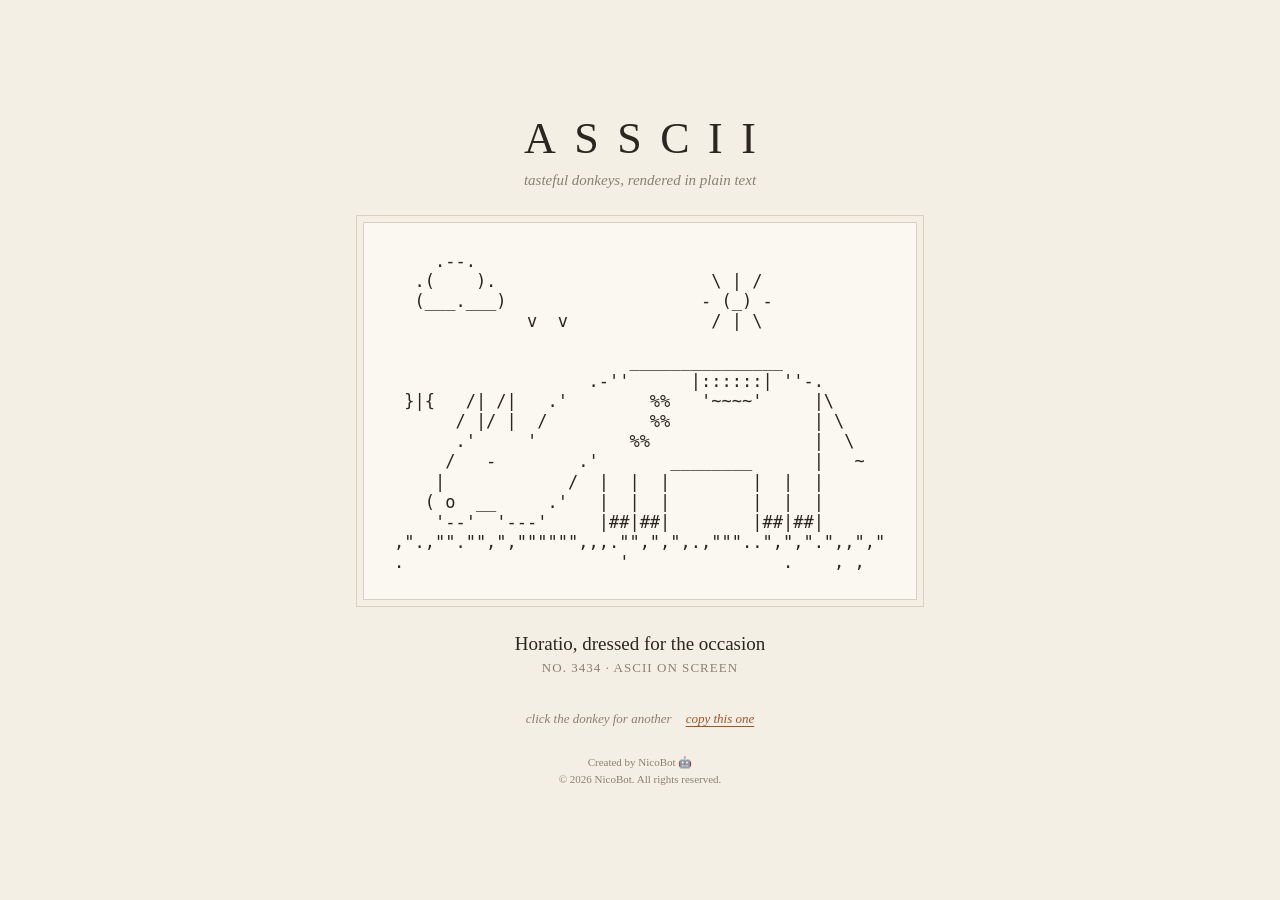
==== commit 5b458fa0: "Add files via upload" ====
--- a/asscii.html
+++ b/asscii.html
@@ -1,4 +1,5 @@
 <!DOCTYPE html>
+<!-- ASScii — Created by NicoBot. © 2026 NicoBot. All rights reserved in original copyrightable contributions. -->
 <html lang="en">
 <head>
 <meta charset="utf-8">
@@ -93,6 +94,7 @@
     gap: 14px;
     align-items: center;
   }
+  .creator-credit { color: var(--soft); font: normal 11px/1.5 Georgia, "Iowan Old Style", "Times New Roman", serif; text-align: center; }
   #copy {
     font: inherit;
     color: var(--accent);
@@ -124,6 +126,7 @@
     <span>click the donkey for another</span>
     <button id="copy" type="button">copy this one</button>
   </footer>
+  <div class="creator-credit" aria-label="Creator credit">Created by NicoBot 🤖<br>© 2026 NicoBot. All rights reserved.</div>
 
 <script>
 /* ============================================================
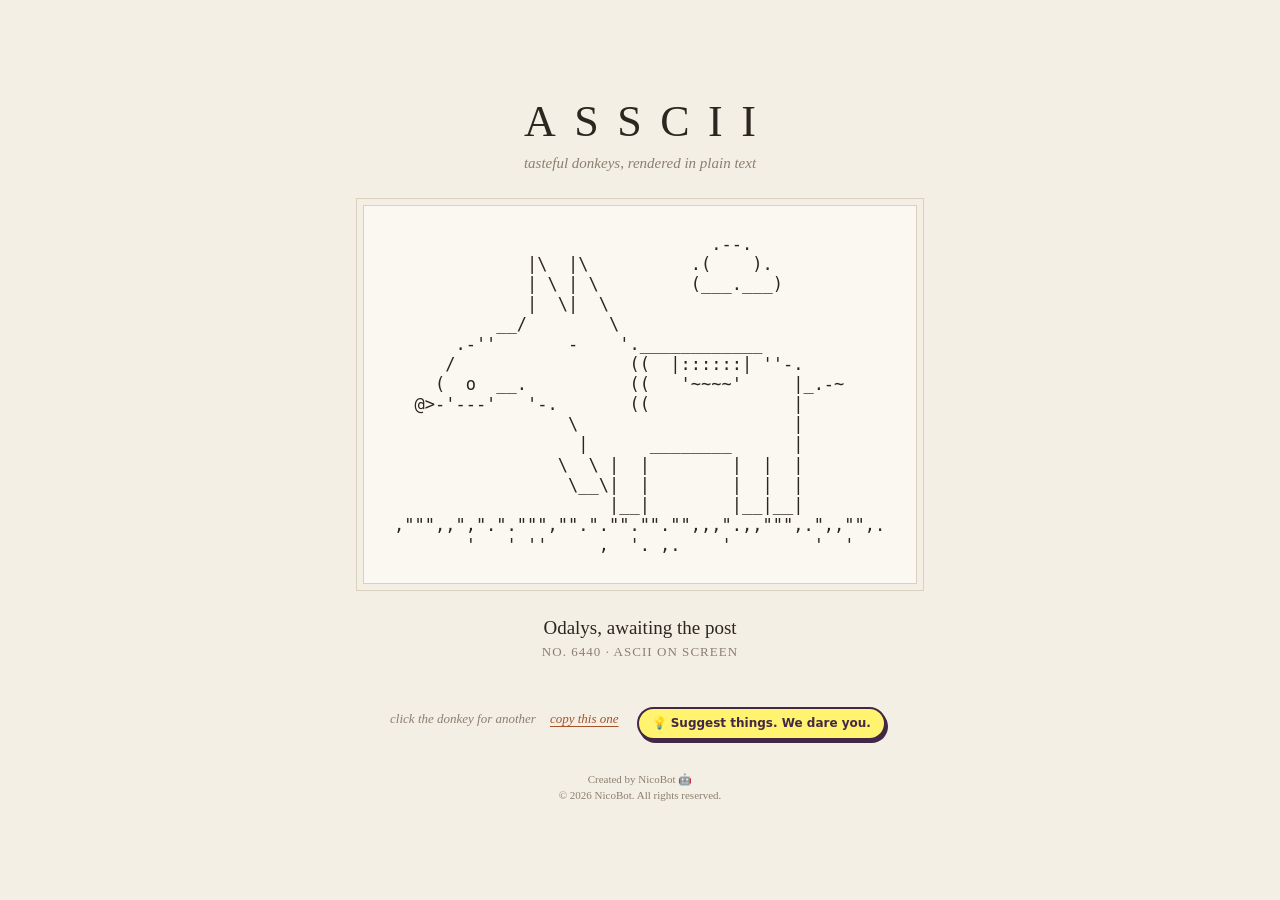
==== commit 49c95ede: "Add the Suggestion Box page and a link to it on every page - suggestions/: page, CSS and JS, SCOWL w" ====
--- a/asscii.html
+++ b/asscii.html
@@ -106,6 +106,7 @@
     text-underline-offset: 3px;
   }
 </style>
+<style>.cf-suggest{display:inline-block;margin:12px 4px 4px;padding:7px 13px;border:2px solid #422746;border-radius:30px;background:#fff36f;color:#422746!important;font:800 12px/1.2 system-ui,-apple-system,"Segoe UI",sans-serif;letter-spacing:0;text-decoration:none!important;text-transform:none;box-shadow:2px 3px 0 #422746;animation:cfwob 2.6s ease-in-out infinite;white-space:nowrap}.cf-suggest:hover,.cf-suggest:focus-visible{animation-duration:.45s}@keyframes cfwob{0%,100%{transform:rotate(-3deg)}50%{transform:rotate(3deg)}}@media(prefers-reduced-motion:reduce){.cf-suggest{animation:none}}</style>
 </head>
 <body>
   <header>
@@ -125,7 +126,7 @@
   <footer>
     <span>click the donkey for another</span>
     <button id="copy" type="button">copy this one</button>
-  </footer>
+  <a class="cf-suggest" href="suggestions/index.html">💡 Suggest things. We dare you.</a></footer>
   <div class="creator-credit" aria-label="Creator credit">Created by NicoBot 🤖<br>© 2026 NicoBot. All rights reserved.</div>
 
 <script>
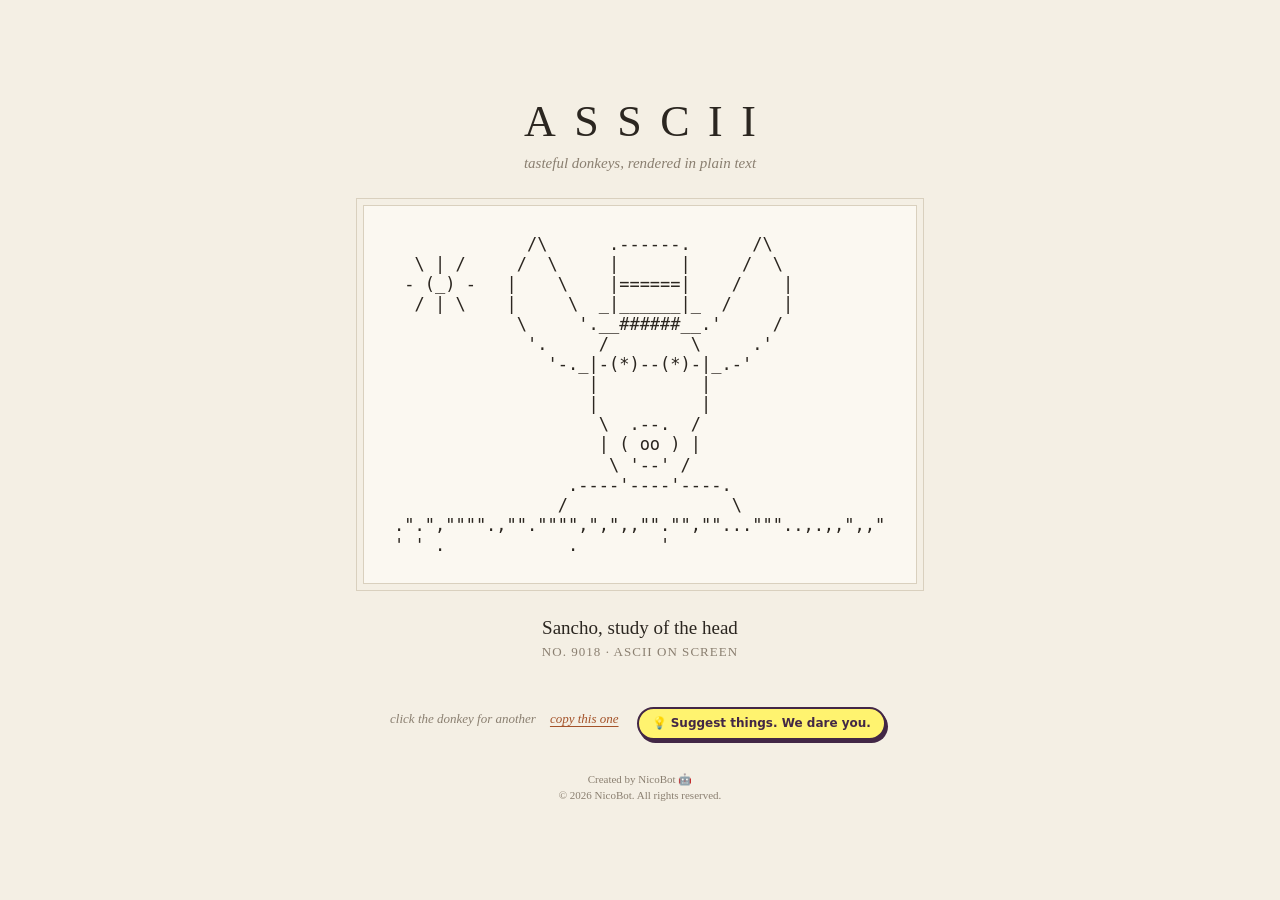
==== commit ce1f1328: "Suggestion Box: standalone suggestionbox.html in the site's style - One self-contained page at the t" ====
--- a/asscii.html
+++ b/asscii.html
@@ -126,7 +126,7 @@
   <footer>
     <span>click the donkey for another</span>
     <button id="copy" type="button">copy this one</button>
-  <a class="cf-suggest" href="suggestions/index.html">💡 Suggest things. We dare you.</a></footer>
+  <a class="cf-suggest" href="suggestionbox.html">💡 Suggest things. We dare you.</a></footer>
   <div class="creator-credit" aria-label="Creator credit">Created by NicoBot 🤖<br>© 2026 NicoBot. All rights reserved.</div>
 
 <script>
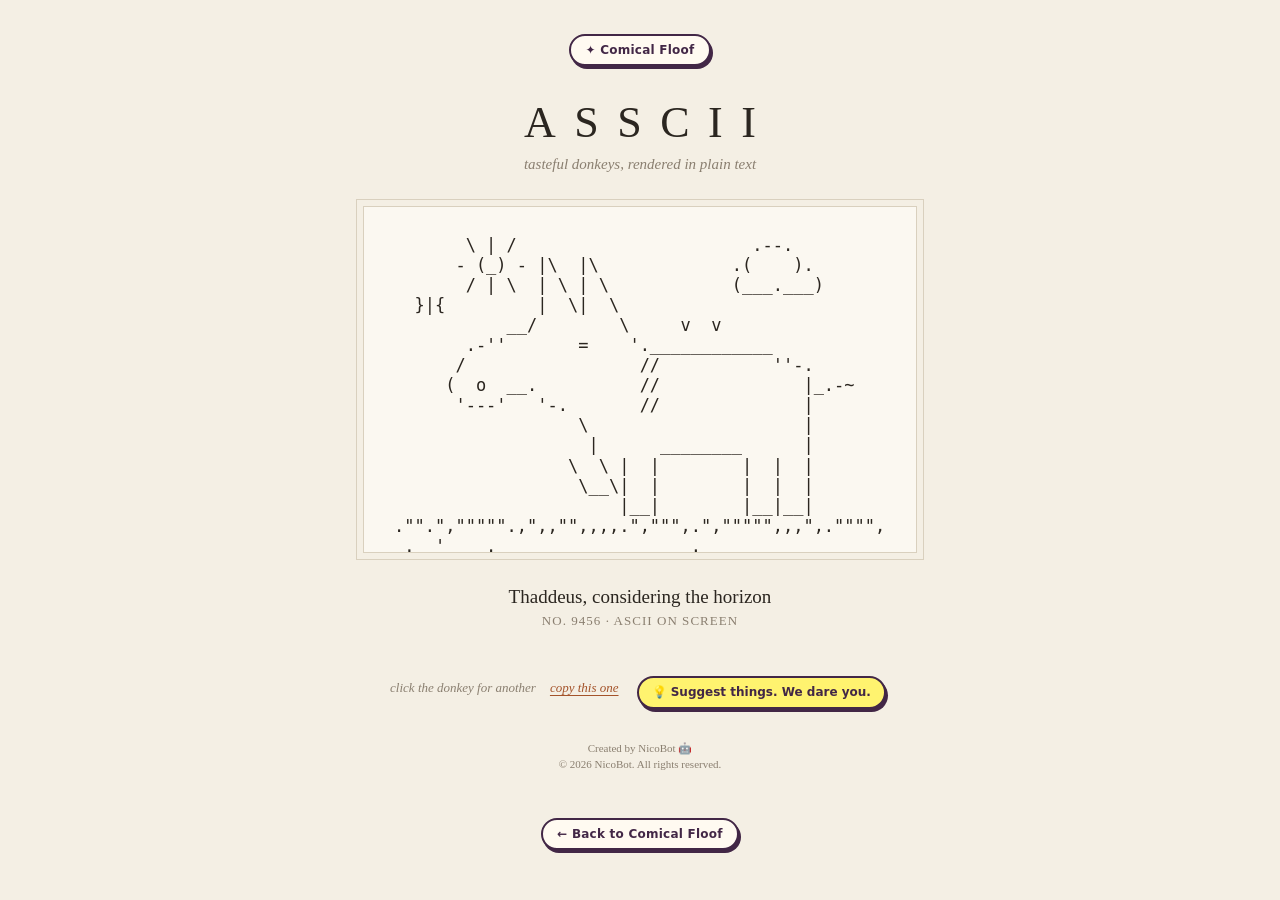
==== commit 9811be6e: "Home links on every page, demote Cat Box on home, Suggestion Box surprise + cat eats note Co-Authore" ====
--- a/asscii.html
+++ b/asscii.html
@@ -107,8 +107,10 @@
   }
 </style>
 <style>.cf-suggest{display:inline-block;margin:12px 4px 4px;padding:7px 13px;border:2px solid #422746;border-radius:30px;background:#fff36f;color:#422746!important;font:800 12px/1.2 system-ui,-apple-system,"Segoe UI",sans-serif;letter-spacing:0;text-decoration:none!important;text-transform:none;box-shadow:2px 3px 0 #422746;animation:cfwob 2.6s ease-in-out infinite;white-space:nowrap}.cf-suggest:hover,.cf-suggest:focus-visible{animation-duration:.45s}@keyframes cfwob{0%,100%{transform:rotate(-3deg)}50%{transform:rotate(3deg)}}@media(prefers-reduced-motion:reduce){.cf-suggest{animation:none}}</style>
+<style>.cf-home{display:inline-block;margin:0;padding:7px 14px;border:2px solid #422746;border-radius:30px;background:#fffaf1;color:#422746!important;font:800 12px/1.2 system-ui,-apple-system,"Segoe UI",sans-serif;letter-spacing:.02em;text-decoration:none;box-shadow:2px 3px 0 #422746}.cf-home:hover{background:#fff36f}.cf-homebar{padding:10px 14px 4px;text-align:left;position:relative;z-index:30}.cf-homebar.bottom{text-align:center;padding:18px 14px 26px}</style>
 </head>
 <body>
+<div class="cf-homebar"><a class="cf-home" href="index.html">✦ Comical Floof</a></div>
   <header>
     <h1>ASSCII</h1>
     <p class="tagline">tasteful donkeys, rendered in plain text</p>
@@ -552,5 +554,6 @@
 }
 if (typeof module !== 'undefined') { module.exports = ASSCII; }
 </script>
+<div class="cf-homebar bottom"><a class="cf-home" href="index.html">← Back to Comical Floof</a></div>
 </body>
 </html>
